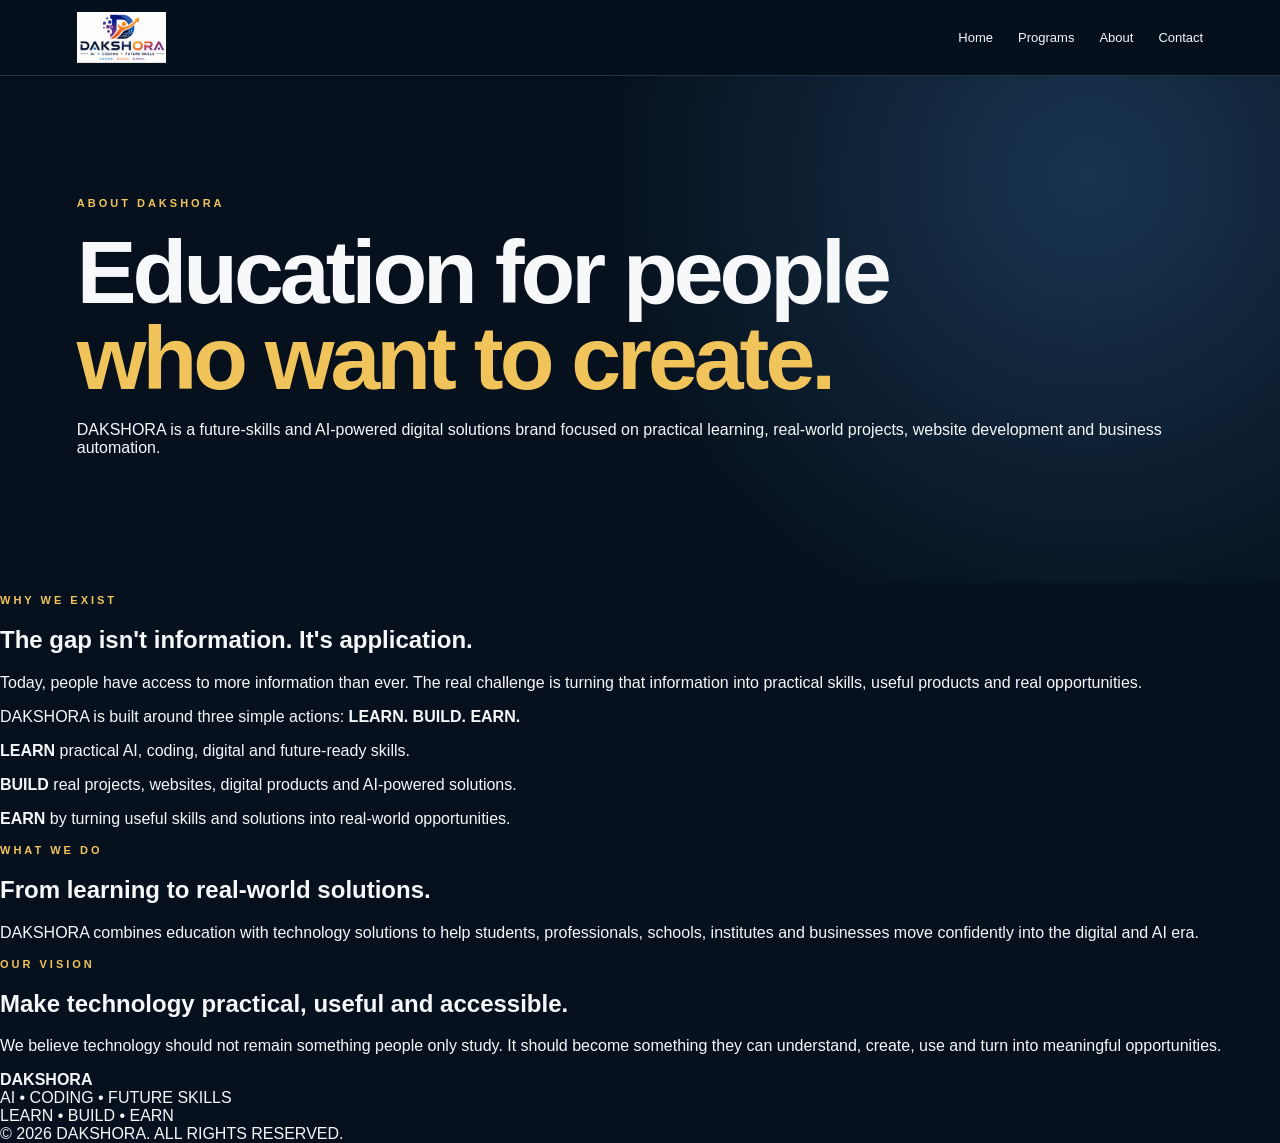
==== about.html @ 20b4c59f "Create About page for DAKSHORA This file contains the HTML structure for the About page of DAKSHORA," ====
<!doctype html>
<html lang="en">
<head>
<meta charset="utf-8">
<meta name="viewport" content="width=device-width,initial-scale=1">

<meta name="description" content="Learn about DAKSHORA, a future-skills and AI solutions brand focused on Learn, Build and Earn.">

<title>About | DAKSHORA</title>

<link rel="stylesheet" href="styles.css">
</head>

<body>

<header>

<a class="logo" href="index.html">
<img src="IMG-20260808-WA0001.jpg" alt="DAKSHORA">
</a>

<button class="menu">☰</button>

<nav>
<a href="index.html">Home</a>
<a href="courses.html">Programs</a>
<a href="about.html">About</a>
<a href="contact.html">Contact</a>
</nav>

</header>

<main>

<section class="pagehero">

<p class="tag">ABOUT DAKSHORA</p>

<h1>
Education for people<br>
<span>who want to create.</span>
</h1>

<p class="lead">
DAKSHORA is a future-skills and AI-powered digital solutions brand focused on practical learning, real-world projects, website development and business automation.
</p>

</section>


<section class="content split">

<div>

<p class="tag">WHY WE EXIST</p>

<h2>
The gap isn't information. It's application.
</h2>

</div>


<div>

<p>
Today, people have access to more information than ever. The real challenge is turning that information into practical skills, useful products and real opportunities.
</p>

<p>
DAKSHORA is built around three simple actions:
<b>LEARN. BUILD. EARN.</b>
</p>

<p>
<strong>LEARN</strong> practical AI, coding, digital and future-ready skills.
</p>

<p>
<strong>BUILD</strong> real projects, websites, digital products and AI-powered solutions.
</p>

<p>
<strong>EARN</strong> by turning useful skills and solutions into real-world opportunities.
</p>

</div>

</section>


<section class="content">

<p class="tag">WHAT WE DO</p>

<h2>
From learning to real-world solutions.
</h2>

<p>
DAKSHORA combines education with technology solutions to help students, professionals, schools, institutes and businesses move confidently into the digital and AI era.
</p>

</section>


<section class="content">

<p class="tag">OUR VISION</p>

<h2>
Make technology practical, useful and accessible.
</h2>

<p>
We believe technology should not remain something people only study. It should become something they can understand, create, use and turn into meaningful opportunities.
</p>

</section>

</main>


<footer>

<div>
<b>DAKSHORA</b><br>
AI • CODING • FUTURE SKILLS
</div>

<div>
LEARN • BUILD • EARN
</div>

<div>
© 2026 DAKSHORA. ALL RIGHTS RESERVED.
</div>

</footer>


<script src="script.js"></script>

</body>
</html>
---- styles.css ----
:root{
  --bg:#06111d;
  --panel:#0c1b2b;
  --gold:#f1c45b;
  --text:#f7f8fa;
  --muted:#98a8b8;
  --line:#203246
}

*{
  box-sizing:border-box
}

html{
  scroll-behavior:smooth
}

body{
  margin:0;
  background:var(--bg);
  color:var(--text);
  font-family:Arial,sans-serif
}

a{
  color:inherit;
  text-decoration:none
}

/* HEADER */
header{
  height:76px;
  padding:0 6vw;
  display:flex;
  align-items:center;
  justify-content:space-between;
  border-bottom:1px solid var(--line);
  position:sticky;
  top:0;
  background:#06111dee;
  backdrop-filter:blur(12px);
  z-index:10
}

/* DAKSHORA IMAGE LOGO */
.logo{
  display:flex;
  align-items:center;
  height:60px;
  flex-shrink:0
}

.logo img{
  height:52px;
  width:auto;
  max-width:190px;
  display:block;
  object-fit:contain
}

/* Navigation */
nav{
  display:flex;
  gap:25px;
  align-items:center;
  font-size:13px
}

.menu{
  display:none;
  background:none;
  border:0;
  color:white;
  font-size:24px
}

/* HERO */
.hero,
.pagehero{
  padding:110px 6vw;
  min-height:650px;
  display:grid;
  grid-template-columns:1.15fr .85fr;
  align-items:center;
  gap:60px;
  background:radial-gradient(circle at 85% 20%,#193450,#06111d 42%)
}

.pagehero{
  min-height:430px;
  display:block
}

.tag{
  color:var(--gold);
  font-size:11px;
  letter-spacing:3px;
  font-weight:bold
}

.hero h1,
.pagehero h1{
  font-size:clamp(54px,7vw,94px);
  line-height:.96;
  letter-spacing:-4px;
  margin:20px 0
}

.hero h1 span,
.pagehero h1 span{
  color:var(--gold)
}

/* MOBILE LOGO */
@media (max-width:700px){

  header{
    height:64px;
    padding:0 5vw
  }

  .logo{
    height:54px
  }

  .logo img{
    height:46px;
    max-width:160px
  }

  nav{
    gap:15px;
    font-size:12px
  }

  .menu{
    display:block
  }

}
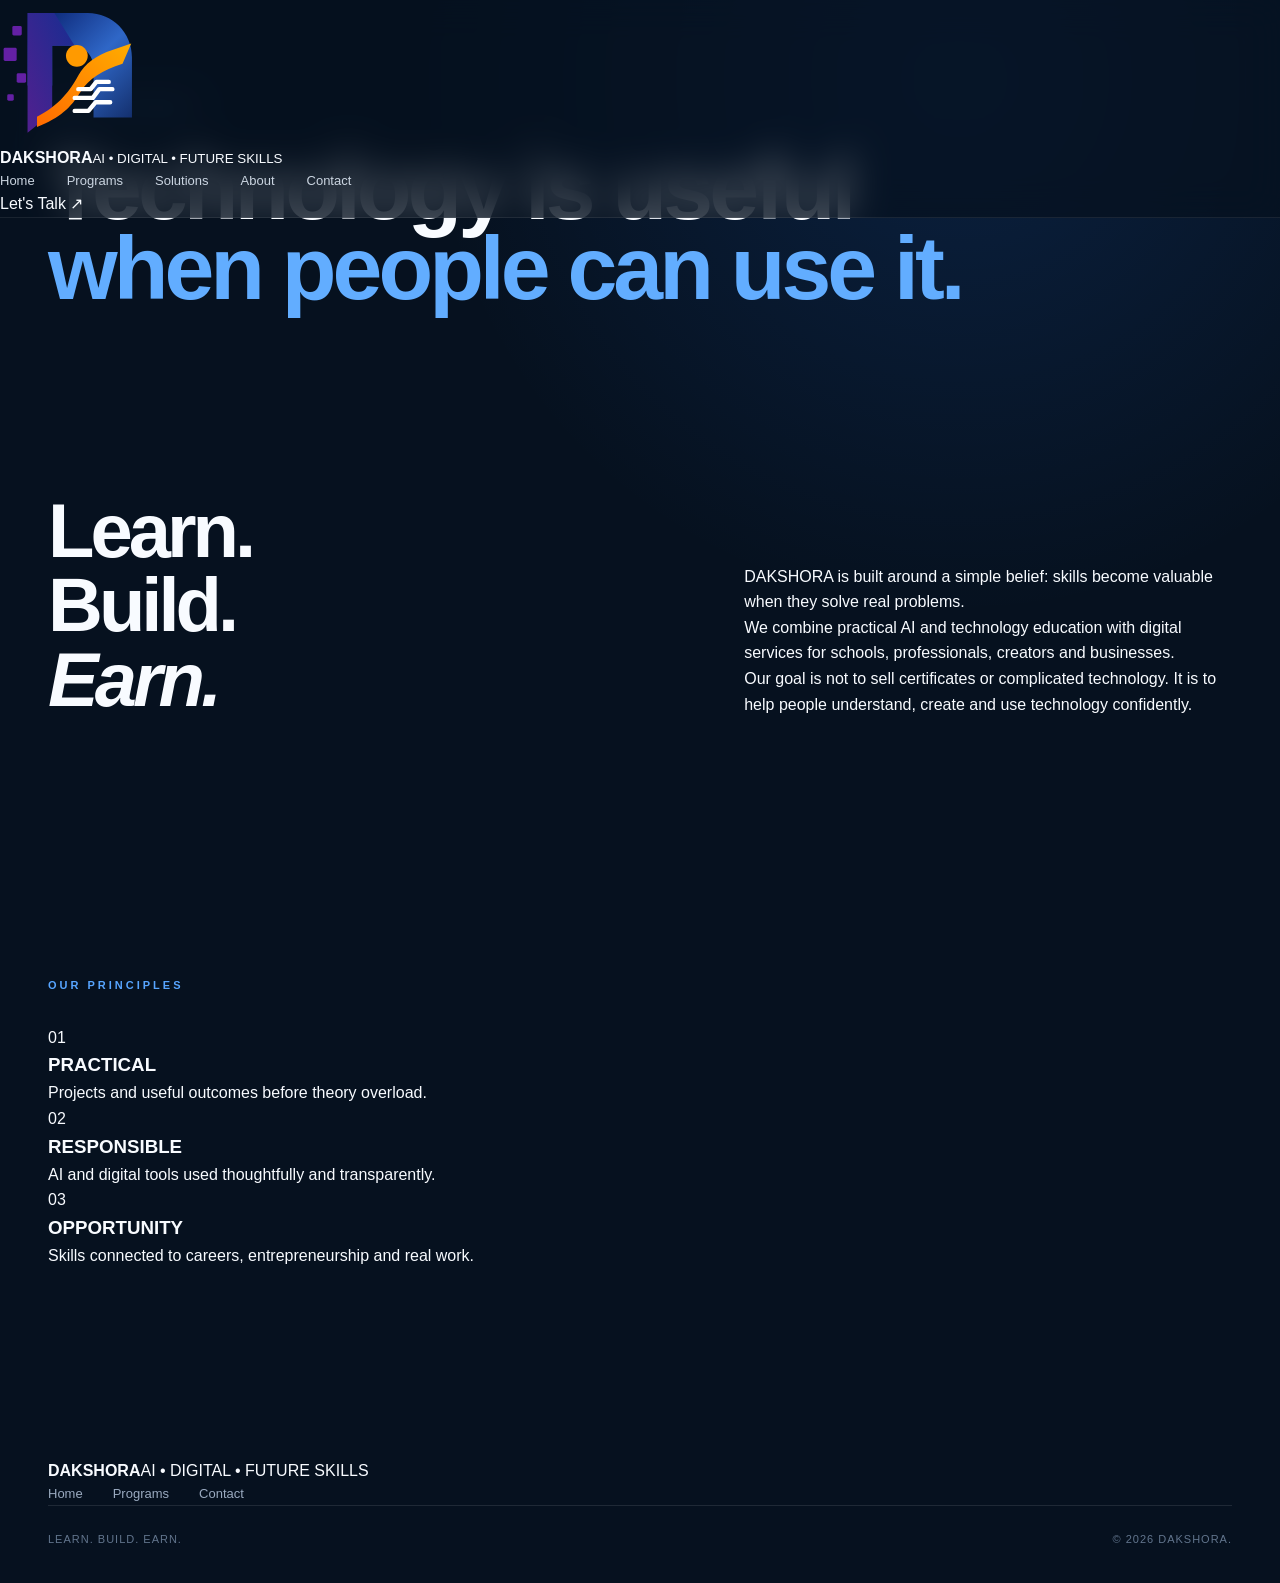
==== commit 6536710e: "Add files via upload" ====
--- a/about.html
+++ b/about.html
@@ -1,145 +1,6 @@
-<!doctype html>
-<html lang="en">
-<head>
-<meta charset="utf-8">
-<meta name="viewport" content="width=device-width,initial-scale=1">
-
-<meta name="description" content="Learn about DAKSHORA, a future-skills and AI solutions brand focused on Learn, Build and Earn.">
-
-<title>About | DAKSHORA</title>
-
-<link rel="stylesheet" href="styles.css">
-</head>
-
-<body>
-
-<header>
-
-<a class="logo" href="index.html">
-<img src="IMG-20260808-WA0001.jpg" alt="DAKSHORA">
-</a>
-
-<button class="menu">☰</button>
-
-<nav>
-<a href="index.html">Home</a>
-<a href="courses.html">Programs</a>
-<a href="about.html">About</a>
-<a href="contact.html">Contact</a>
-</nav>
-
-</header>
-
-<main>
-
-<section class="pagehero">
-
-<p class="tag">ABOUT DAKSHORA</p>
-
-<h1>
-Education for people<br>
-<span>who want to create.</span>
-</h1>
-
-<p class="lead">
-DAKSHORA is a future-skills and AI-powered digital solutions brand focused on practical learning, real-world projects, website development and business automation.
-</p>
-
-</section>
-
-
-<section class="content split">
-
-<div>
-
-<p class="tag">WHY WE EXIST</p>
-
-<h2>
-The gap isn't information. It's application.
-</h2>
-
-</div>
-
-
-<div>
-
-<p>
-Today, people have access to more information than ever. The real challenge is turning that information into practical skills, useful products and real opportunities.
-</p>
-
-<p>
-DAKSHORA is built around three simple actions:
-<b>LEARN. BUILD. EARN.</b>
-</p>
-
-<p>
-<strong>LEARN</strong> practical AI, coding, digital and future-ready skills.
-</p>
-
-<p>
-<strong>BUILD</strong> real projects, websites, digital products and AI-powered solutions.
-</p>
-
-<p>
-<strong>EARN</strong> by turning useful skills and solutions into real-world opportunities.
-</p>
-
-</div>
-
-</section>
-
-
-<section class="content">
-
-<p class="tag">WHAT WE DO</p>
-
-<h2>
-From learning to real-world solutions.
-</h2>
-
-<p>
-DAKSHORA combines education with technology solutions to help students, professionals, schools, institutes and businesses move confidently into the digital and AI era.
-</p>
-
-</section>
-
-
-<section class="content">
-
-<p class="tag">OUR VISION</p>
-
-<h2>
-Make technology practical, useful and accessible.
-</h2>
-
-<p>
-We believe technology should not remain something people only study. It should become something they can understand, create, use and turn into meaningful opportunities.
-</p>
-
-</section>
-
-</main>
-
-
-<footer>
-
-<div>
-<b>DAKSHORA</b><br>
-AI • CODING • FUTURE SKILLS
-</div>
-
-<div>
-LEARN • BUILD • EARN
-</div>
-
-<div>
-© 2026 DAKSHORA. ALL RIGHTS RESERVED.
-</div>
-
-</footer>
-
-
-<script src="script.js"></script>
-
-</body>
-</html>
+<!doctype html><html lang="en"><head><meta charset="utf-8"><meta name="viewport" content="width=device-width,initial-scale=1"><meta name="description" content="About DAKSHORA, a practical AI, digital solutions and future-skills brand."><title>About | DAKSHORA</title><link rel="stylesheet" href="styles.css"></head><body>
+<header class="site-header"><a class="brand" href="index.html"><img src="logo.svg" alt="DAKSHORA logo"><span><b>DAKSHORA</b><small>AI • DIGITAL • FUTURE SKILLS</small></span></a><nav class="desktop-nav"><a href="index.html">Home</a><a href="courses.html">Programs</a><a href="index.html#solutions">Solutions</a><a href="about.html" class="active">About</a><a href="contact.html">Contact</a></nav><a class="header-cta" href="contact.html">Let's Talk ↗</a><button class="menu-btn">☰</button></header>
+<main><section class="section" style="padding-top:100px"><div class="section-label">ABOUT DAKSHORA</div><h1 style="font-size:clamp(50px,7vw,92px);line-height:.9;letter-spacing:-4px;margin:25px 0">Technology is useful<br><em style="font-style:normal;color:#62adff">when people can use it.</em></h1></section>
+<section class="section intro" style="padding-top:30px"><div class="intro-grid"><div><h2>Learn.<br>Build.<br><em>Earn.</em></h2></div><div><p class="large">DAKSHORA is built around a simple belief: skills become valuable when they solve real problems.</p><p>We combine practical AI and technology education with digital services for schools, professionals, creators and businesses.</p><p>Our goal is not to sell certificates or complicated technology. It is to help people understand, create and use technology confidently.</p></div></div></section>
+<section class="section pathway"><div class="section-label">OUR PRINCIPLES</div><div class="steps"><article><span>01</span><h3>PRACTICAL</h3><p>Projects and useful outcomes before theory overload.</p></article><article><span>02</span><h3>RESPONSIBLE</h3><p>AI and digital tools used thoughtfully and transparently.</p></article><article><span>03</span><h3>OPPORTUNITY</h3><p>Skills connected to careers, entrepreneurship and real work.</p></article></div></section></main>
+<footer><div class="footer-brand"><b>DAKSHORA</b><span>AI • DIGITAL • FUTURE SKILLS</span></div><div class="footer-links"><a href="index.html">Home</a><a href="courses.html">Programs</a><a href="contact.html">Contact</a></div><div class="footer-bottom"><span>LEARN. BUILD. EARN.</span><span>© 2026 DAKSHORA.</span></div></footer><script src="script.js"></script></body></html>
--- a/styles.css
+++ b/styles.css
@@ -1,140 +1,888 @@
 :root{
-  --bg:#06111d;
-  --panel:#0c1b2b;
-  --gold:#f1c45b;
-  --text:#f7f8fa;
-  --muted:#98a8b8;
-  --line:#203246
+  --navy:#06111f;
+  --navy2:#081a31;
+  --blue:#247cff;
+  --blue2:#54a7ff;
+  --orange:#ff8a16;
+  --purple:#a855f7;
+  --white:#f8fbff;
+  --muted:#9aaac0;
+  --line:rgba(255,255,255,.10);
+  --glass:rgba(255,255,255,.055);
+  --max:1240px;
 }
 
 *{
-  box-sizing:border-box
+  box-sizing:border-box;
+  margin:0;
+  padding:0;
 }
 
 html{
-  scroll-behavior:smooth
+  scroll-behavior:smooth;
 }
 
 body{
-  margin:0;
-  background:var(--bg);
-  color:var(--text);
-  font-family:Arial,sans-serif
+  background:
+    radial-gradient(circle at 75% 5%,rgba(36,124,255,.15),transparent 30%),
+    var(--navy);
+  color:var(--white);
+  font-family:Inter,Arial,Helvetica,sans-serif;
+  line-height:1.6;
+  overflow-x:hidden;
 }
 
 a{
   color:inherit;
-  text-decoration:none
-}
-
-/* HEADER */
-header{
-  height:76px;
-  padding:0 6vw;
+  text-decoration:none;
+}
+
+button{
+  font:inherit;
+}
+
+.site-header{
+  position:fixed;
+  top:0;
+  left:0;
+  width:100%;
+  z-index:100;
+  border-bottom:1px solid rgba(255,255,255,.08);
+  background:rgba(6,17,31,.72);
+  backdrop-filter:blur(18px);
+}
+
+.nav-wrap{
+  max-width:var(--max);
+  height:78px;
+  margin:auto;
+  padding:0 28px;
   display:flex;
   align-items:center;
   justify-content:space-between;
-  border-bottom:1px solid var(--line);
-  position:sticky;
-  top:0;
-  background:#06111dee;
-  backdrop-filter:blur(12px);
-  z-index:10
-}
-
-/* DAKSHORA IMAGE LOGO */
-.logo{
+}
+
+.brand img{
+  width:145px;
+  height:auto;
+  display:block;
+  border-radius:4px;
+}
+
+nav{
   display:flex;
   align-items:center;
-  height:60px;
-  flex-shrink:0
-}
-
-.logo img{
-  height:52px;
-  width:auto;
-  max-width:190px;
+  gap:32px;
+}
+
+nav a{
+  font-size:13px;
+  color:#cbd5e1;
+  transition:.25s;
+}
+
+nav a:hover{
+  color:white;
+}
+
+.nav-cta{
+  border:1px solid rgba(255,255,255,.18);
+  padding:11px 18px;
+  border-radius:30px;
+  font-size:13px;
+  background:rgba(255,255,255,.04);
+  transition:.3s;
+}
+
+.nav-cta:hover{
+  background:white;
+  color:#071321;
+  transform:translateY(-2px);
+}
+
+.menu-btn{
+  display:none;
+  width:46px;
+  height:46px;
+  border-radius:14px;
+  border:1px solid var(--line);
+  background:rgba(255,255,255,.06);
+  cursor:pointer;
+}
+
+.menu-btn span{
   display:block;
-  object-fit:contain
-}
-
-/* Navigation */
-nav{
+  width:21px;
+  height:2px;
+  background:white;
+  margin:5px auto;
+}
+
+.hero{
+  position:relative;
+  min-height:100vh;
+  max-width:var(--max);
+  margin:auto;
+  padding:170px 28px 100px;
+  display:grid;
+  grid-template-columns:1.05fr .95fr;
+  align-items:center;
+  gap:80px;
+}
+
+.hero:before{
+  content:"";
+  position:absolute;
+  inset:0;
+  background-image:
+    linear-gradient(rgba(255,255,255,.025) 1px,transparent 1px),
+    linear-gradient(90deg,rgba(255,255,255,.025) 1px,transparent 1px);
+  background-size:70px 70px;
+  mask-image:linear-gradient(to bottom,black,transparent 90%);
+  pointer-events:none;
+}
+
+.hero-content{
+  position:relative;
+  z-index:2;
+}
+
+.eyebrow{
+  display:inline-flex;
+  align-items:center;
+  gap:10px;
+  border:1px solid rgba(84,167,255,.25);
+  background:rgba(36,124,255,.08);
+  color:#72b6ff;
+  padding:9px 15px;
+  border-radius:30px;
+  font-size:11px;
+  letter-spacing:2px;
+  font-weight:700;
+}
+
+.eyebrow span{
+  width:7px;
+  height:7px;
+  border-radius:50%;
+  background:#55a7ff;
+  box-shadow:0 0 15px #55a7ff;
+}
+
+.hero h1{
+  font-size:clamp(58px,8vw,108px);
+  line-height:.88;
+  letter-spacing:-6px;
+  margin:30px 0;
+  font-weight:800;
+}
+
+.hero h1 span{
+  display:block;
+  background:linear-gradient(90deg,#3e9aff,#7cbcff);
+  -webkit-background-clip:text;
+  color:transparent;
+}
+
+.hero h1 strong{
+  font-weight:800;
+}
+
+.hero-text{
+  max-width:620px;
+  color:var(--muted);
+  font-size:18px;
+  line-height:1.8;
+}
+
+.hero-buttons{
   display:flex;
-  gap:25px;
+  gap:14px;
+  margin-top:34px;
+  flex-wrap:wrap;
+}
+
+.btn{
+  display:inline-flex;
   align-items:center;
-  font-size:13px
-}
-
-.menu{
-  display:none;
-  background:none;
-  border:0;
+  justify-content:center;
+  gap:12px;
+  min-height:50px;
+  padding:0 22px;
+  border-radius:12px;
+  font-size:14px;
+  font-weight:700;
+  transition:.3s;
+}
+
+.btn-primary{
+  background:linear-gradient(135deg,#277dff,#1261dc);
+  box-shadow:0 15px 40px rgba(36,124,255,.25);
+}
+
+.btn-primary:hover{
+  transform:translateY(-3px);
+  box-shadow:0 20px 50px rgba(36,124,255,.4);
+}
+
+.btn-secondary{
+  border:1px solid var(--line);
+  background:rgba(255,255,255,.04);
+}
+
+.btn-secondary:hover{
+  background:white;
+  color:#071321;
+}
+
+.trust-line{
+  margin-top:28px;
+  color:#71839b;
+  font-size:11px;
+  letter-spacing:.7px;
+}
+
+.trust-line span{
+  color:#4c9cff;
+  margin:0 7px;
+}
+
+.hero-card{
+  position:relative;
+  min-height:480px;
+  padding:38px;
+  border:1px solid rgba(255,255,255,.12);
+  border-radius:28px;
+  background:
+    linear-gradient(145deg,rgba(255,255,255,.09),rgba(255,255,255,.025)),
+    rgba(4,15,29,.7);
+  box-shadow:
+    0 40px 100px rgba(0,0,0,.35),
+    inset 0 1px rgba(255,255,255,.08);
+  overflow:hidden;
+}
+
+.card-top{
+  display:flex;
+  justify-content:space-between;
+  color:#7187a2;
+  font-size:10px;
+  letter-spacing:2px;
+}
+
+.live-dot{
+  color:#66b4ff;
+}
+
+.model-title{
+  font-size:62px;
+  line-height:.9;
+  font-weight:800;
+  letter-spacing:-4px;
+  margin:65px 0 35px;
+}
+
+.model-title span{
+  color:#4a9dff;
+}
+
+.model-line{
+  height:1px;
+  background:var(--line);
+  margin-bottom:28px;
+}
+
+.model-step{
+  display:flex;
+  gap:20px;
+  align-items:center;
+  padding:12px 0;
+  color:#b9c6d7;
+}
+
+.model-step b{
+  font-size:11px;
+  color:#559fff;
+}
+
+.card-orbit{
+  position:absolute;
+  width:280px;
+  height:280px;
+  right:-130px;
+  bottom:-140px;
+  border-radius:50%;
+  border:1px solid rgba(65,151,255,.3);
+  box-shadow:
+    0 0 0 35px rgba(65,151,255,.025),
+    0 0 0 70px rgba(65,151,255,.015);
+}
+
+.hero-glow{
+  position:absolute;
+  width:400px;
+  height:400px;
+  border-radius:50%;
+  filter:blur(100px);
+  pointer-events:none;
+}
+
+.glow-one{
+  background:rgba(25,104,255,.13);
+  top:5%;
+  right:20%;
+}
+
+.glow-two{
+  background:rgba(168,85,247,.08);
+  bottom:10%;
+  left:5%;
+}
+
+.section{
+  max-width:var(--max);
+  margin:auto;
+  padding:130px 28px;
+}
+
+.section-label{
+  color:#57a5ff;
+  font-size:11px;
+  font-weight:800;
+  letter-spacing:3px;
+  margin-bottom:30px;
+}
+
+.intro-grid{
+  display:grid;
+  grid-template-columns:1.1fr .9fr;
+  gap:100px;
+  align-items:end;
+}
+
+.intro h2,
+.section-head h2,
+.audience h2{
+  font-size:clamp(44px,6vw,76px);
+  line-height:.98;
+  letter-spacing:-4px;
+}
+
+.intro h2 span,
+.section-head h2 span,
+.audience h2 span{
+  display:block;
+  color:#438fff;
+}
+
+.intro-copy{
+  color:var(--muted);
+  font-size:17px;
+}
+
+.intro-copy p{
+  margin-bottom:22px;
+}
+
+.text-link{
+  display:inline-flex;
+  gap:12px;
   color:white;
-  font-size:24px
-}
-
-/* HERO */
-.hero,
-.pagehero{
-  padding:110px 6vw;
-  min-height:650px;
+  font-weight:700;
+  margin-top:10px;
+}
+
+.text-link span{
+  color:#55a5ff;
+}
+
+.section-head{
   display:grid;
-  grid-template-columns:1.15fr .85fr;
+  grid-template-columns:1fr .55fr;
+  gap:80px;
+  align-items:end;
+  margin-bottom:60px;
+}
+
+.section-head>p{
+  color:var(--muted);
+  font-size:16px;
+}
+
+.solution-grid{
+  display:grid;
+  grid-template-columns:repeat(2,1fr);
+  gap:18px;
+}
+
+.solution-card{
+  min-height:370px;
+  padding:35px;
+  position:relative;
+  border:1px solid var(--line);
+  border-radius:24px;
+  background:linear-gradient(145deg,rgba(255,255,255,.065),rgba(255,255,255,.025));
+  overflow:hidden;
+  transition:.4s;
+}
+
+.solution-card:before{
+  content:"";
+  position:absolute;
+  width:220px;
+  height:220px;
+  border-radius:50%;
+  right:-100px;
+  top:-100px;
+  background:rgba(37,126,255,.08);
+  filter:blur(10px);
+}
+
+.solution-card:hover{
+  transform:translateY(-8px);
+  border-color:rgba(70,151,255,.35);
+  box-shadow:0 30px 80px rgba(0,0,0,.25);
+}
+
+.solution-card.featured{
+  background:
+    radial-gradient(circle at 80% 10%,rgba(44,139,255,.16),transparent 35%),
+    linear-gradient(145deg,#0d2847,#081a30);
+}
+
+.card-number{
+  color:#55718e;
+  font-size:11px;
+  letter-spacing:2px;
+}
+
+.icon{
+  font-size:30px;
+  margin:55px 0 25px;
+  color:#55a6ff;
+}
+
+.solution-card h3{
+  font-size:28px;
+  letter-spacing:-1px;
+  margin-bottom:14px;
+}
+
+.solution-card p{
+  color:var(--muted);
+  max-width:470px;
+}
+
+.solution-card a{
+  position:absolute;
+  bottom:35px;
+  color:white;
+  font-size:13px;
+  font-weight:700;
+}
+
+.solution-card a span{
+  color:#56a8ff;
+  margin-left:8px;
+}
+
+.method{
+  border-top:1px solid var(--line);
+}
+
+.method-title{
+  display:flex;
+  justify-content:space-between;
+  align-items:end;
+  gap:40px;
+  margin-bottom:65px;
+}
+
+.method-title h2{
+  font-size:clamp(50px,7vw,90px);
+  line-height:.9;
+  letter-spacing:-5px;
+}
+
+.method-title h2 span{
+  color:#479aff;
+}
+
+.method-title h2 strong{
+  color:#ff8a16;
+}
+
+.method-title p{
+  max-width:280px;
+  color:var(--muted);
+}
+
+.method-grid{
+  display:grid;
+  grid-template-columns:repeat(3,1fr);
+  gap:18px;
+}
+
+.method-grid article{
+  padding:35px 0;
+  border-top:1px solid var(--line);
+}
+
+.method-no{
+  color:#4c9cff;
+  font-size:12px;
+  margin-bottom:55px;
+}
+
+.method-grid h3{
+  font-size:30px;
+  margin-bottom:14px;
+}
+
+.method-grid p{
+  color:var(--muted);
+  max-width:320px;
+}
+
+.audience{
+  border-top:1px solid var(--line);
+}
+
+.audience h2{
+  max-width:900px;
+  margin-bottom:65px;
+}
+
+.audience-grid{
+  display:grid;
+  grid-template-columns:repeat(4,1fr);
+  gap:14px;
+}
+
+.audience-card{
+  min-height:270px;
+  padding:28px;
+  border:1px solid var(--line);
+  border-radius:20px;
+  background:rgba(255,255,255,.035);
+  transition:.3s;
+}
+
+.audience-card:hover{
+  background:rgba(255,255,255,.07);
+  transform:translateY(-5px);
+}
+
+.audience-card small{
+  color:#4c9cff;
+  letter-spacing:2px;
+}
+
+.audience-card h3{
+  margin:70px 0 12px;
+  font-size:24px;
+}
+
+.audience-card p{
+  color:var(--muted);
+  font-size:14px;
+}
+
+.final-cta{
+  position:relative;
+  overflow:hidden;
+  padding:150px 28px;
+  text-align:center;
+  border-top:1px solid var(--line);
+  border-bottom:1px solid var(--line);
+  background:
+    radial-gradient(circle at 50% 40%,rgba(41,127,255,.18),transparent 35%),
+    #071629;
+}
+
+.cta-content{
+  position:relative;
+  z-index:2;
+  max-width:850px;
+  margin:auto;
+}
+
+.final-cta .section-label{
+  margin-bottom:20px;
+}
+
+.final-cta h2{
+  font-size:clamp(55px,8vw,100px);
+  line-height:.9;
+  letter-spacing:-5px;
+  margin-bottom:30px;
+}
+
+.final-cta h2 span{
+  color:#4b9cff;
+  display:block;
+}
+
+.final-cta p{
+  max-width:600px;
+  margin:0 auto 35px;
+  color:var(--muted);
+  font-size:17px;
+}
+
+.cta-glow{
+  position:absolute;
+  width:500px;
+  height:500px;
+  border-radius:50%;
+  left:50%;
+  top:50%;
+  transform:translate(-50%,-50%);
+  background:rgba(42,127,255,.08);
+  filter:blur(80px);
+}
+
+footer{
+  max-width:var(--max);
+  margin:auto;
+  padding:60px 28px 35px;
+}
+
+.footer-main{
+  display:flex;
+  justify-content:space-between;
+  gap:50px;
+  padding-bottom:50px;
+}
+
+.footer-brand img{
+  width:150px;
+  border-radius:4px;
+}
+
+.footer-brand p{
+  margin-top:15px;
+  color:#71849d;
+  font-size:12px;
+}
+
+.footer-links{
+  display:flex;
+  gap:30px;
   align-items:center;
-  gap:60px;
-  background:radial-gradient(circle at 85% 20%,#193450,#06111d 42%)
-}
-
-.pagehero{
-  min-height:430px;
-  display:block
-}
-
-.tag{
-  color:var(--gold);
+}
+
+.footer-links a{
+  color:#9aaac0;
+  font-size:13px;
+}
+
+.footer-bottom{
+  padding-top:25px;
+  border-top:1px solid var(--line);
+  display:flex;
+  justify-content:space-between;
+  color:#62758d;
   font-size:11px;
-  letter-spacing:3px;
-  font-weight:bold
-}
-
-.hero h1,
-.pagehero h1{
-  font-size:clamp(54px,7vw,94px);
-  line-height:.96;
-  letter-spacing:-4px;
-  margin:20px 0
-}
-
-.hero h1 span,
-.pagehero h1 span{
-  color:var(--gold)
-}
-
-/* MOBILE LOGO */
-@media (max-width:700px){
-
-  header{
-    height:64px;
-    padding:0 5vw
-  }
-
-  .logo{
-    height:54px
-  }
-
-  .logo img{
-    height:46px;
-    max-width:160px
-  }
-
-  nav{
-    gap:15px;
-    font-size:12px
-  }
-
-  .menu{
-    display:block
-  }
-
-}
+  letter-spacing:1px;
+}
+
+.reveal{
+  opacity:0;
+  transform:translateY(25px);
+  transition:opacity .8s ease,transform .8s ease;
+}
+
+.reveal.show{
+  opacity:1;
+  transform:none;
+}
+
+
+/* MOBILE */
+
+@media(max-width:900px){
+
+  .nav-wrap{
+    height:70px;
+    padding:0 18px;
+  }
+
+  .brand img{
+    width:125px;
+  }
+
+  nav,
+  .nav-cta{
+    display:none;
+  }
+
+  .menu-btn{
+    display:block;
+  }
+
+  nav.mobile-open{
+    position:absolute;
+    display:flex;
+    flex-direction:column;
+    align-items:stretch;
+    gap:0;
+    top:70px;
+    left:12px;
+    right:12px;
+    padding:10px;
+    border:1px solid var(--line);
+    border-radius:18px;
+    background:rgba(6,17,31,.97);
+    backdrop-filter:blur(20px);
+  }
+
+  nav.mobile-open a{
+    padding:15px;
+    border-bottom:1px solid rgba(255,255,255,.06);
+  }
+
+  .hero{
+    min-height:auto;
+    padding:140px 20px 80px;
+    grid-template-columns:1fr;
+    gap:55px;
+  }
+
+  .hero h1{
+    font-size:clamp(55px,15vw,82px);
+    letter-spacing:-4px;
+  }
+
+  .hero-text{
+    font-size:16px;
+  }
+
+  .hero-card{
+    min-height:420px;
+    padding:28px;
+  }
+
+  .model-title{
+    font-size:50px;
+    margin-top:55px;
+  }
+
+  .section{
+    padding:90px 20px;
+  }
+
+  .intro-grid,
+  .section-head{
+    grid-template-columns:1fr;
+    gap:35px;
+  }
+
+  .intro h2,
+  .section-head h2,
+  .audience h2{
+    font-size:48px;
+    letter-spacing:-3px;
+  }
+
+  .solution-grid{
+    grid-template-columns:1fr;
+  }
+
+  .solution-card{
+    min-height:340px;
+  }
+
+  .method-title{
+    display:block;
+  }
+
+  .method-title p{
+    margin-top:25px;
+  }
+
+  .method-grid{
+    grid-template-columns:1fr;
+  }
+
+  .method-grid article{
+    padding:30px 0;
+  }
+
+  .method-no{
+    margin-bottom:30px;
+  }
+
+  .audience-grid{
+    grid-template-columns:1fr 1fr;
+  }
+
+  .audience-card{
+    min-height:240px;
+  }
+
+  .audience-card h3{
+    margin-top:45px;
+  }
+
+  .final-cta{
+    padding:100px 20px;
+  }
+
+  .final-cta h2{
+    font-size:55px;
+  }
+
+  .footer-main{
+    flex-direction:column;
+  }
+
+  .footer-links{
+    flex-wrap:wrap;
+  }
+
+  .footer-bottom{
+    flex-direction:column;
+    gap:12px;
+  }
+}
+
+
+@media(max-width:520px){
+
+  .hero{
+    padding-top:125px;
+  }
+
+  .hero h1{
+    font-size:56px;
+  }
+
+  .hero-buttons{
+    flex-direction:column;
+  }
+
+  .btn{
+    width:100%;
+  }
+
+  .hero-card{
+    min-height:390px;
+  }
+
+  .model-title{
+    font-size:46px;
+  }
+
+  .audience-grid{
+    grid-template-columns:1fr;
+  }
+
+  .audience-card{
+    min-height:220px;
+  }
+
+  .final-cta h2{
+    font-size:48px;
+  }
+}
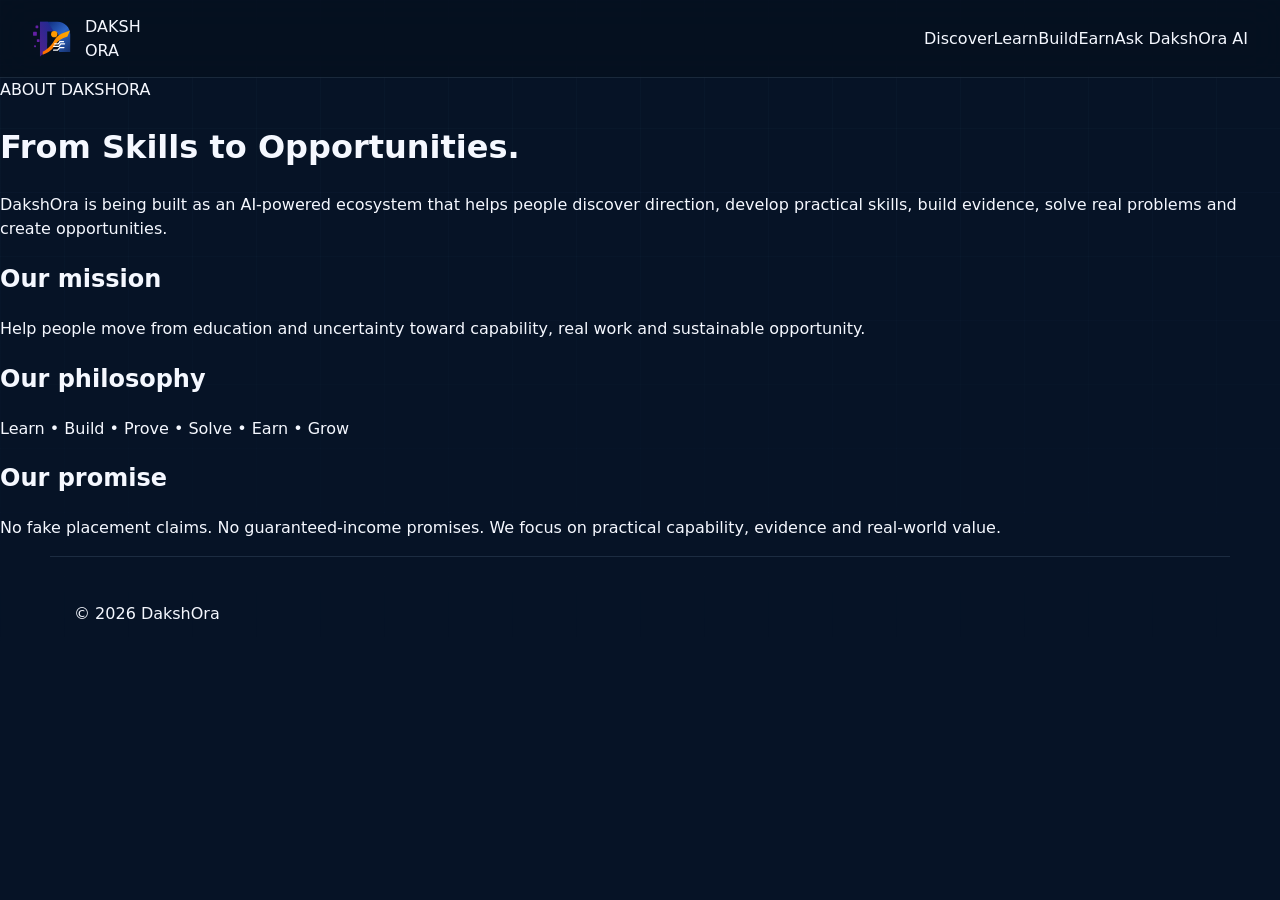
==== commit 634085f7: "Add files via upload" ====
--- a/about.html
+++ b/about.html
@@ -1,6 +1,4 @@
-<!doctype html><html lang="en"><head><meta charset="utf-8"><meta name="viewport" content="width=device-width,initial-scale=1"><meta name="description" content="About DAKSHORA, a practical AI, digital solutions and future-skills brand."><title>About | DAKSHORA</title><link rel="stylesheet" href="styles.css"></head><body>
-<header class="site-header"><a class="brand" href="index.html"><img src="logo.svg" alt="DAKSHORA logo"><span><b>DAKSHORA</b><small>AI • DIGITAL • FUTURE SKILLS</small></span></a><nav class="desktop-nav"><a href="index.html">Home</a><a href="courses.html">Programs</a><a href="index.html#solutions">Solutions</a><a href="about.html" class="active">About</a><a href="contact.html">Contact</a></nav><a class="header-cta" href="contact.html">Let's Talk ↗</a><button class="menu-btn">☰</button></header>
-<main><section class="section" style="padding-top:100px"><div class="section-label">ABOUT DAKSHORA</div><h1 style="font-size:clamp(50px,7vw,92px);line-height:.9;letter-spacing:-4px;margin:25px 0">Technology is useful<br><em style="font-style:normal;color:#62adff">when people can use it.</em></h1></section>
-<section class="section intro" style="padding-top:30px"><div class="intro-grid"><div><h2>Learn.<br>Build.<br><em>Earn.</em></h2></div><div><p class="large">DAKSHORA is built around a simple belief: skills become valuable when they solve real problems.</p><p>We combine practical AI and technology education with digital services for schools, professionals, creators and businesses.</p><p>Our goal is not to sell certificates or complicated technology. It is to help people understand, create and use technology confidently.</p></div></div></section>
-<section class="section pathway"><div class="section-label">OUR PRINCIPLES</div><div class="steps"><article><span>01</span><h3>PRACTICAL</h3><p>Projects and useful outcomes before theory overload.</p></article><article><span>02</span><h3>RESPONSIBLE</h3><p>AI and digital tools used thoughtfully and transparently.</p></article><article><span>03</span><h3>OPPORTUNITY</h3><p>Skills connected to careers, entrepreneurship and real work.</p></article></div></section></main>
-<footer><div class="footer-brand"><b>DAKSHORA</b><span>AI • DIGITAL • FUTURE SKILLS</span></div><div class="footer-links"><a href="index.html">Home</a><a href="courses.html">Programs</a><a href="contact.html">Contact</a></div><div class="footer-bottom"><span>LEARN. BUILD. EARN.</span><span>© 2026 DAKSHORA.</span></div></footer><script src="script.js"></script></body></html>+<!DOCTYPE html>
+<html lang="en"><head><meta charset="UTF-8"><meta name="viewport" content="width=device-width,initial-scale=1"><title>About DAKSHORA</title><link rel="icon" href="logo.svg"><link rel="stylesheet" href="styles.css"></head>
+<body><header class="site-header"><a class="brand" href="index.html"><img src="logo.svg"><span>DAKSH<span>ORA</span></span></a><nav class="nav"><a href="index.html#discover">Discover</a><a href="index.html#learn">Learn</a><a href="index.html#build">Build</a><a href="index.html#earn">Earn</a><a class="nav-cta" href="index.html#ai">Ask DakshOra AI</a></nav></header>
+<main class="inner-page"><span class="kicker">ABOUT DAKSHORA</span><h1>From <span class="gradient-text">Skills</span> to Opportunities.</h1><p class="lead">DakshOra is being built as an AI-powered ecosystem that helps people discover direction, develop practical skills, build evidence, solve real problems and create opportunities.</p><div class="about-grid"><div><h2>Our mission</h2><p>Help people move from education and uncertainty toward capability, real work and sustainable opportunity.</p></div><div><h2>Our philosophy</h2><p>Learn • Build • Prove • Solve • Earn • Grow</p></div><div><h2>Our promise</h2><p>No fake placement claims. No guaranteed-income promises. We focus on practical capability, evidence and real-world value.</p></div></div></main><footer class="footer"><span>© 2026 DakshOra</span></footer><script src="script.js"></script></body></html>
--- a/styles.css
+++ b/styles.css
@@ -1,888 +1,817 @@
 :root{
-  --navy:#06111f;
-  --navy2:#081a31;
-  --blue:#247cff;
-  --blue2:#54a7ff;
-  --orange:#ff8a16;
-  --purple:#a855f7;
-  --white:#f8fbff;
-  --muted:#9aaac0;
-  --line:rgba(255,255,255,.10);
-  --glass:rgba(255,255,255,.055);
-  --max:1240px;
+--bg:#061326;--bg2:#091a31;--panel:#0d2038;--panel2:#102842;
+--blue:#3d93ff;--blue2:#72b8ff;--orange:#ff8a00;--purple:#9d3fc5;
+--white:#f5f8ff;--muted:#8fa5bd;--line:rgba(160,195,230,.14);
+--radius:26px;--max:1180px;
 }
 
 *{
-  box-sizing:border-box;
-  margin:0;
-  padding:0;
+box-sizing:border-box
 }
 
 html{
-  scroll-behavior:smooth;
+scroll-behavior:smooth
 }
 
 body{
-  background:
-    radial-gradient(circle at 75% 5%,rgba(36,124,255,.15),transparent 30%),
-    var(--navy);
-  color:var(--white);
-  font-family:Inter,Arial,Helvetica,sans-serif;
-  line-height:1.6;
-  overflow-x:hidden;
+margin:0;
+background:var(--bg);
+color:var(--white);
+font-family:Inter,ui-sans-serif,system-ui,-apple-system,BlinkMacSystemFont,"Segoe UI",Arial,sans-serif;
+line-height:1.5
 }
 
 a{
-  color:inherit;
-  text-decoration:none;
+color:inherit;
+text-decoration:none
 }
 
 button{
-  font:inherit;
+font:inherit
+}
+
+body:before{
+content:"";
+position:fixed;
+inset:0;
+pointer-events:none;
+background-image:
+linear-gradient(rgba(120,170,220,.035) 1px,transparent 1px),
+linear-gradient(90deg,rgba(120,170,220,.035) 1px,transparent 1px);
+background-size:64px 64px;
+mask-image:linear-gradient(to bottom,black,transparent 75%);
+z-index:-1
 }
 
 .site-header{
-  position:fixed;
-  top:0;
-  left:0;
-  width:100%;
-  z-index:100;
-  border-bottom:1px solid rgba(255,255,255,.08);
-  background:rgba(6,17,31,.72);
-  backdrop-filter:blur(18px);
-}
-
-.nav-wrap{
-  max-width:var(--max);
-  height:78px;
-  margin:auto;
-  padding:0 28px;
-  display:flex;
-  align-items:center;
-  justify-content:space-between;
+height:78px;
+position:sticky;
+top:0;
+z-index:50;
+display:flex;
+align-items:center;
+justify-content:space-between;
+padding:0 32px;
+border-bottom:1px solid var(--line);
+background:rgba(5,16,31,.82);
+backdrop-filter:blur(18px)
+}
+
+.brand{
+display:flex;
+align-items:center;
+gap:11px;
+min-width:235px
 }
 
 .brand img{
-  width:145px;
-  height:auto;
-  display:block;
-  border-radius:4px;
-}
-
-nav{
-  display:flex;
-  align-items:center;
-  gap:32px;
-}
-
-nav a{
-  font-size:13px;
-  color:#cbd5e1;
-  transition:.25s;
-}
-
-nav a:hover{
-  color:white;
-}
-
-.nav-cta{
-  border:1px solid rgba(255,255,255,.18);
-  padding:11px 18px;
-  border-radius:30px;
-  font-size:13px;
-  background:rgba(255,255,255,.04);
-  transition:.3s;
-}
-
-.nav-cta:hover{
-  background:white;
-  color:#071321;
-  transform:translateY(-2px);
+width:42px;
+height:42px;
+object-fit:contain
+}
+
+.brand span{
+display:flex;
+flex-direction:column
+}
+
+.brand b{
+font-size:17px;
+letter-spacing:2.5px
+}
+
+.brand small{
+font-size:7px;
+letter-spacing:1.6px;
+color:#8da6c0;
+margin-top:1px
+}
+
+.desktop-nav{
+display:flex;
+gap:30px;
+font-size:12px;
+color:#a9b9ca
+}
+
+.desktop-nav a{
+transition:.2s
+}
+
+.desktop-nav a:hover,
+.desktop-nav .active{
+color:white
+}
+
+.header-cta{
+border:1px solid var(--line);
+background:rgba(255,255,255,.035);
+padding:10px 17px;
+border-radius:999px;
+font-size:11px
+}
+
+.header-cta span{
+color:var(--blue2)
 }
 
 .menu-btn{
-  display:none;
-  width:46px;
-  height:46px;
-  border-radius:14px;
-  border:1px solid var(--line);
-  background:rgba(255,255,255,.06);
-  cursor:pointer;
-}
-
-.menu-btn span{
-  display:block;
-  width:21px;
-  height:2px;
-  background:white;
-  margin:5px auto;
+display:none;
+background:rgba(255,255,255,.06);
+border:1px solid var(--line);
+color:white;
+border-radius:14px;
+width:48px;
+height:44px;
+font-size:22px;
+cursor:pointer;
+transition:.25s;
+position:relative;
+z-index:101
+}
+
+.menu-btn:hover{
+background:rgba(61,147,255,.15);
+border-color:rgba(61,147,255,.35)
 }
 
 .hero{
-  position:relative;
-  min-height:100vh;
-  max-width:var(--max);
-  margin:auto;
-  padding:170px 28px 100px;
-  display:grid;
-  grid-template-columns:1.05fr .95fr;
-  align-items:center;
-  gap:80px;
-}
-
-.hero:before{
-  content:"";
-  position:absolute;
-  inset:0;
-  background-image:
-    linear-gradient(rgba(255,255,255,.025) 1px,transparent 1px),
-    linear-gradient(90deg,rgba(255,255,255,.025) 1px,transparent 1px);
-  background-size:70px 70px;
-  mask-image:linear-gradient(to bottom,black,transparent 90%);
-  pointer-events:none;
-}
-
-.hero-content{
-  position:relative;
-  z-index:2;
+max-width:var(--max);
+margin:auto;
+min-height:calc(100vh - 78px);
+padding:72px 24px 80px;
+display:grid;
+grid-template-columns:1.05fr .95fr;
+gap:70px;
+align-items:center;
+position:relative
+}
+
+.hero:after{
+content:"";
+position:absolute;
+width:520px;
+height:520px;
+right:-160px;
+top:80px;
+background:radial-gradient(circle,rgba(39,116,255,.20),transparent 68%);
+filter:blur(12px);
+z-index:-1
+}
+
+.eyebrow,
+.section-label{
+font-size:10px;
+letter-spacing:3px;
+color:var(--blue2);
+font-weight:700
 }
 
 .eyebrow{
-  display:inline-flex;
-  align-items:center;
-  gap:10px;
-  border:1px solid rgba(84,167,255,.25);
-  background:rgba(36,124,255,.08);
-  color:#72b6ff;
-  padding:9px 15px;
-  border-radius:30px;
-  font-size:11px;
-  letter-spacing:2px;
-  font-weight:700;
+display:inline-flex;
+align-items:center;
+gap:9px;
+padding:10px 15px;
+border:1px solid rgba(70,150,255,.25);
+background:rgba(45,130,255,.06);
+border-radius:999px
 }
 
 .eyebrow span{
-  width:7px;
-  height:7px;
-  border-radius:50%;
-  background:#55a7ff;
-  box-shadow:0 0 15px #55a7ff;
+width:6px;
+height:6px;
+background:var(--blue);
+border-radius:50%;
+box-shadow:0 0 15px var(--blue)
 }
 
 .hero h1{
-  font-size:clamp(58px,8vw,108px);
-  line-height:.88;
-  letter-spacing:-6px;
-  margin:30px 0;
-  font-weight:800;
-}
-
-.hero h1 span{
-  display:block;
-  background:linear-gradient(90deg,#3e9aff,#7cbcff);
-  -webkit-background-clip:text;
-  color:transparent;
-}
-
-.hero h1 strong{
-  font-weight:800;
+font-size:clamp(58px,7vw,98px);
+line-height:.86;
+letter-spacing:-5px;
+margin:30px 0 28px;
+font-weight:800
+}
+
+.hero h1 em,
+.intro h2 em,
+.services h2 em,
+.pathway h2 em,
+.cta-band h2 em{
+font-style:normal;
+background:linear-gradient(100deg,#4b9cff,#74b7ff);
+-webkit-background-clip:text;
+background-clip:text;
+color:transparent
 }
 
 .hero-text{
-  max-width:620px;
-  color:var(--muted);
-  font-size:18px;
-  line-height:1.8;
-}
-
-.hero-buttons{
-  display:flex;
-  gap:14px;
-  margin-top:34px;
-  flex-wrap:wrap;
+max-width:570px;
+color:#9cb0c5;
+font-size:16px;
+line-height:1.8;
+margin-bottom:30px
+}
+
+.hero-actions{
+display:flex;
+gap:12px;
+flex-wrap:wrap
 }
 
 .btn{
-  display:inline-flex;
-  align-items:center;
-  justify-content:center;
-  gap:12px;
-  min-height:50px;
-  padding:0 22px;
-  border-radius:12px;
-  font-size:14px;
-  font-weight:700;
-  transition:.3s;
+display:inline-flex;
+justify-content:center;
+align-items:center;
+gap:12px;
+border-radius:12px;
+padding:14px 21px;
+font-weight:700;
+font-size:12px;
+transition:.25s
 }
 
 .btn-primary{
-  background:linear-gradient(135deg,#277dff,#1261dc);
-  box-shadow:0 15px 40px rgba(36,124,255,.25);
+background:linear-gradient(135deg,#2d8cff,#1769e8);
+box-shadow:0 12px 35px rgba(24,106,232,.22)
 }
 
 .btn-primary:hover{
-  transform:translateY(-3px);
-  box-shadow:0 20px 50px rgba(36,124,255,.4);
-}
-
-.btn-secondary{
-  border:1px solid var(--line);
-  background:rgba(255,255,255,.04);
-}
-
-.btn-secondary:hover{
-  background:white;
-  color:#071321;
-}
-
-.trust-line{
-  margin-top:28px;
-  color:#71839b;
-  font-size:11px;
-  letter-spacing:.7px;
-}
-
-.trust-line span{
-  color:#4c9cff;
-  margin:0 7px;
-}
-
-.hero-card{
-  position:relative;
-  min-height:480px;
-  padding:38px;
-  border:1px solid rgba(255,255,255,.12);
-  border-radius:28px;
-  background:
-    linear-gradient(145deg,rgba(255,255,255,.09),rgba(255,255,255,.025)),
-    rgba(4,15,29,.7);
-  box-shadow:
-    0 40px 100px rgba(0,0,0,.35),
-    inset 0 1px rgba(255,255,255,.08);
-  overflow:hidden;
+transform:translateY(-2px);
+box-shadow:0 16px 40px rgba(24,106,232,.35)
+}
+
+.btn-ghost{
+border:1px solid var(--line);
+background:rgba(255,255,255,.035)
+}
+
+.btn-ghost:hover{
+background:rgba(255,255,255,.08)
+}
+
+.proof-row{
+display:flex;
+gap:20px;
+flex-wrap:wrap;
+margin-top:24px;
+color:#70879f;
+font-size:10px;
+letter-spacing:.5px
+}
+
+.method-card{
+position:relative;
+min-height:500px;
+border:1px solid rgba(165,205,240,.15);
+border-radius:var(--radius);
+padding:30px;
+background:linear-gradient(145deg,rgba(31,55,80,.72),rgba(9,24,43,.72));
+box-shadow:0 30px 80px rgba(0,0,0,.25);
+overflow:hidden
+}
+
+.method-card:before{
+content:"";
+position:absolute;
+inset:1px;
+background:linear-gradient(135deg,rgba(255,255,255,.06),transparent 35%);
+pointer-events:none
 }
 
 .card-top{
-  display:flex;
-  justify-content:space-between;
-  color:#7187a2;
-  font-size:10px;
-  letter-spacing:2px;
-}
-
-.live-dot{
-  color:#66b4ff;
-}
-
-.model-title{
-  font-size:62px;
-  line-height:.9;
-  font-weight:800;
-  letter-spacing:-4px;
-  margin:65px 0 35px;
-}
-
-.model-title span{
-  color:#4a9dff;
-}
-
-.model-line{
-  height:1px;
-  background:var(--line);
-  margin-bottom:28px;
-}
-
-.model-step{
-  display:flex;
-  gap:20px;
-  align-items:center;
-  padding:12px 0;
-  color:#b9c6d7;
-}
-
-.model-step b{
-  font-size:11px;
-  color:#559fff;
-}
-
-.card-orbit{
-  position:absolute;
-  width:280px;
-  height:280px;
-  right:-130px;
-  bottom:-140px;
-  border-radius:50%;
-  border:1px solid rgba(65,151,255,.3);
-  box-shadow:
-    0 0 0 35px rgba(65,151,255,.025),
-    0 0 0 70px rgba(65,151,255,.015);
-}
-
-.hero-glow{
-  position:absolute;
-  width:400px;
-  height:400px;
-  border-radius:50%;
-  filter:blur(100px);
-  pointer-events:none;
-}
-
-.glow-one{
-  background:rgba(25,104,255,.13);
-  top:5%;
-  right:20%;
-}
-
-.glow-two{
-  background:rgba(168,85,247,.08);
-  bottom:10%;
-  left:5%;
+display:flex;
+justify-content:space-between;
+font-size:9px;
+letter-spacing:2px;
+color:#7890a9
+}
+
+.live{
+color:#9cb2c8
+}
+
+.live i{
+display:inline-block;
+width:6px;
+height:6px;
+background:#62b2ff;
+border-radius:50%;
+margin-right:6px;
+box-shadow:0 0 12px #62b2ff
+}
+
+.method-title{
+display:flex;
+flex-direction:column;
+font-size:58px;
+line-height:.9;
+letter-spacing:-3px;
+margin-top:65px
+}
+
+.method-title strong:nth-child(2){
+color:var(--blue2)
+}
+
+.method-list{
+position:absolute;
+left:30px;
+right:30px;
+bottom:40px;
+border-top:1px solid var(--line);
+padding-top:18px
+}
+
+.method-list div{
+display:flex;
+gap:20px;
+padding:10px 0;
+font-size:11px;
+color:#8ca2b9
+}
+
+.method-list b{
+color:#4c92d8;
+font-size:9px
+}
+
+.orb{
+position:absolute;
+width:220px;
+height:220px;
+border:1px solid rgba(70,150,255,.12);
+border-radius:50%;
+right:-90px;
+bottom:-90px
+}
+
+.orb:after{
+content:"";
+position:absolute;
+inset:25px;
+border:1px solid rgba(255,138,0,.10);
+border-radius:50%
+}
+
+.trust-strip{
+max-width:var(--max);
+margin:0 auto;
+padding:18px 24px;
+border-top:1px solid var(--line);
+border-bottom:1px solid var(--line);
+display:flex;
+justify-content:center;
+align-items:center;
+gap:22px;
+color:#688098;
+font-size:9px;
+letter-spacing:2px;
+flex-wrap:wrap
+}
+
+.trust-strip i{
+width:4px;
+height:4px;
+background:var(--orange);
+border-radius:50%
 }
 
 .section{
-  max-width:var(--max);
-  margin:auto;
-  padding:130px 28px;
-}
-
-.section-label{
-  color:#57a5ff;
-  font-size:11px;
-  font-weight:800;
-  letter-spacing:3px;
-  margin-bottom:30px;
+max-width:var(--max);
+margin:auto;
+padding:120px 24px
 }
 
 .intro-grid{
-  display:grid;
-  grid-template-columns:1.1fr .9fr;
-  gap:100px;
-  align-items:end;
+display:grid;
+grid-template-columns:1fr 1fr;
+gap:90px;
+margin-top:28px
+}
+
+.intro h2{
+font-size:clamp(44px,5.5vw,76px);
+line-height:.95;
+letter-spacing:-4px;
+margin:0
+}
+
+.intro p{
+color:#91a7bd
+}
+
+.intro .large{
+font-size:22px;
+line-height:1.5;
+color:#d6e0eb;
+margin-top:0
+}
+
+.section-head{
+display:grid;
+grid-template-columns:1fr .65fr;
+gap:80px;
+align-items:end
+}
+
+.section h2{
+font-size:clamp(42px,5vw,68px);
+line-height:.95;
+letter-spacing:-3px;
+margin:18px 0 0
+}
+
+.section-head>p{
+color:#8399af;
+font-size:15px;
+line-height:1.8
+}
+
+.service-grid{
+display:grid;
+grid-template-columns:repeat(2,1fr);
+gap:14px;
+margin-top:55px
+}
+
+.service-card{
+min-height:280px;
+padding:28px;
+border:1px solid var(--line);
+border-radius:20px;
+background:linear-gradient(145deg,rgba(18,41,67,.75),rgba(8,23,41,.72));
+position:relative;
+transition:.3s
+}
+
+.service-card:hover{
+transform:translateY(-5px);
+border-color:rgba(80,150,255,.35)
+}
+
+.service-card.featured{
+background:linear-gradient(145deg,rgba(24,67,108,.85),rgba(10,28,49,.8))
+}
+
+.num{
+font-size:10px;
+color:#6387a7
+}
+
+.service-icon{
+position:absolute;
+right:26px;
+top:24px;
+color:#58a6ff;
+font-size:25px
+}
+
+.service-card h3{
+font-size:16px;
+letter-spacing:1px;
+margin:70px 0 12px
+}
+
+.service-card p{
+color:#8198af;
+max-width:450px;
+font-size:13px;
+line-height:1.7
+}
+
+.service-card a{
+display:inline-block;
+margin-top:18px;
+color:#dbe8f5;
+font-size:11px;
+font-weight:700
+}
+
+.service-card a span{
+color:var(--blue2)
+}
+
+.pathway{
+border-top:1px solid var(--line)
+}
+
+.pathway h2{
+max-width:800px
+}
+
+.steps{
+display:grid;
+grid-template-columns:repeat(3,1fr);
+gap:14px;
+margin-top:55px
+}
+
+.steps article{
+padding:30px;
+border-top:1px solid rgba(105,150,195,.25);
+background:linear-gradient(180deg,rgba(16,37,61,.45),transparent)
+}
+
+.steps span{
+font-size:10px;
+color:#4c9cff
+}
+
+.steps h3{
+font-size:18px;
+letter-spacing:2px;
+margin:28px 0 10px
+}
+
+.steps p{
+color:#8097ae;
+font-size:13px;
+line-height:1.7
+}
+
+.cta-band{
+max-width:var(--max);
+margin:0 auto 100px;
+padding:55px 42px;
+border:1px solid rgba(80,150,255,.22);
+border-radius:26px;
+background:
+radial-gradient(circle at 80% 30%,rgba(45,132,255,.18),transparent 45%),
+rgba(12,32,54,.72);
+display:flex;
+justify-content:space-between;
+align-items:center;
+gap:30px
+}
+
+.cta-band h2{
+font-size:clamp(34px,4vw,55px);
+line-height:1;
+margin:16px 0 0;
+letter-spacing:-2px
+}
+
+footer{
+border-top:1px solid var(--line);
+padding:45px 24px 25px;
+max-width:var(--max);
+margin:auto
+}
+
+.footer-brand{
+display:flex;
+flex-direction:column;
+gap:5px
+}
+
+.footer-brand b{
+letter-spacing:3px
+}
+
+.footer-brand span{
+font-size:8px;
+letter-spacing:2px;
+color:#72889f
+}
+
+.footer-links{
+display:flex;
+gap:25px;
+margin:28px 0;
+color:#8ca0b5;
+font-size:11px
+}
+
+.footer-bottom{
+border-top:1px solid var(--line);
+padding-top:18px;
+display:flex;
+justify-content:space-between;
+color:#647b92;
+font-size:9px;
+letter-spacing:1px
+}
+
+
+/* =========================================
+   MOBILE NAVIGATION
+   ========================================= */
+
+@media(max-width:800px){
+
+.site-header{
+height:70px;
+padding:0 18px;
+position:sticky;
+top:0;
+z-index:100
+}
+
+.brand{
+min-width:auto
+}
+
+.brand img{
+width:38px;
+height:38px
+}
+
+.brand b{
+font-size:14px
+}
+
+.brand small{
+font-size:6px
+}
+
+/* Hide desktop navigation initially */
+.desktop-nav,
+.header-cta{
+display:none
+}
+
+/* Hamburger button */
+.menu-btn{
+display:flex;
+align-items:center;
+justify-content:center;
+background:rgba(255,255,255,.06);
+border:1px solid rgba(150,190,230,.18);
+color:white;
+border-radius:14px;
+width:48px;
+height:44px;
+font-size:23px;
+cursor:pointer;
+position:relative;
+z-index:101;
+transition:.25s
+}
+
+.menu-btn:active{
+transform:scale(.95)
+}
+
+.menu-btn:hover{
+background:rgba(61,147,255,.14);
+border-color:rgba(61,147,255,.4)
+}
+
+
+/* OPEN MOBILE MENU */
+.desktop-nav.open{
+display:flex;
+position:absolute;
+top:70px;
+left:0;
+right:0;
+width:100%;
+flex-direction:column;
+gap:0;
+padding:10px 18px 18px;
+background:rgba(4,15,30,.98);
+border-bottom:1px solid rgba(100,160,220,.18);
+box-shadow:
+0 20px 45px rgba(0,0,0,.45),
+inset 0 1px 0 rgba(255,255,255,.03);
+backdrop-filter:blur(22px);
+z-index:99;
+animation:menuSlide .22s ease-out
+}
+
+.desktop-nav.open a{
+display:block;
+width:100%;
+padding:16px 12px;
+font-size:14px;
+font-weight:600;
+color:#b7c8d9;
+border-bottom:1px solid rgba(150,190,230,.09);
+transition:.2s
+}
+
+.desktop-nav.open a:last-child{
+border-bottom:none
+}
+
+.desktop-nav.open a:hover,
+.desktop-nav.open a:active{
+color:white;
+background:rgba(61,147,255,.08);
+border-radius:10px
+}
+
+@keyframes menuSlide{
+from{
+opacity:0;
+transform:translateY(-10px)
+}
+to{
+opacity:1;
+transform:translateY(0)
+}
+}
+
+
+.hero{
+min-height:auto;
+padding:55px 20px 55px;
+display:flex;
+flex-direction:column;
+align-items:stretch;
+gap:36px
+}
+
+.hero h1{
+font-size:clamp(52px,15vw,78px);
+letter-spacing:-4px;
+margin:25px 0
+}
+
+.hero-text{
+font-size:14px;
+line-height:1.7
+}
+
+.hero-actions{
+display:grid;
+grid-template-columns:1fr
+}
+
+.btn{
+width:100%;
+padding:16px
+}
+
+.proof-row{
+gap:10px;
+font-size:9px
+}
+
+.method-card{
+min-height:410px;
+padding:24px
+}
+
+.method-title{
+font-size:49px;
+margin-top:55px
+}
+
+.trust-strip{
+padding:15px 20px;
+justify-content:flex-start;
+gap:10px;
+font-size:7px
+}
+
+.trust-strip i{
+display:none
+}
+
+.section{
+padding:78px 20px
+}
+
+.intro-grid,
+.section-head{
+grid-template-columns:1fr;
+gap:30px
 }
 
 .intro h2,
-.section-head h2,
-.audience h2{
-  font-size:clamp(44px,6vw,76px);
-  line-height:.98;
-  letter-spacing:-4px;
-}
-
-.intro h2 span,
-.section-head h2 span,
-.audience h2 span{
-  display:block;
-  color:#438fff;
-}
-
-.intro-copy{
-  color:var(--muted);
-  font-size:17px;
-}
-
-.intro-copy p{
-  margin-bottom:22px;
-}
-
-.text-link{
-  display:inline-flex;
-  gap:12px;
-  color:white;
-  font-weight:700;
-  margin-top:10px;
-}
-
-.text-link span{
-  color:#55a5ff;
-}
-
-.section-head{
-  display:grid;
-  grid-template-columns:1fr .55fr;
-  gap:80px;
-  align-items:end;
-  margin-bottom:60px;
-}
-
-.section-head>p{
-  color:var(--muted);
-  font-size:16px;
-}
-
-.solution-grid{
-  display:grid;
-  grid-template-columns:repeat(2,1fr);
-  gap:18px;
-}
-
-.solution-card{
-  min-height:370px;
-  padding:35px;
-  position:relative;
-  border:1px solid var(--line);
-  border-radius:24px;
-  background:linear-gradient(145deg,rgba(255,255,255,.065),rgba(255,255,255,.025));
-  overflow:hidden;
-  transition:.4s;
-}
-
-.solution-card:before{
-  content:"";
-  position:absolute;
-  width:220px;
-  height:220px;
-  border-radius:50%;
-  right:-100px;
-  top:-100px;
-  background:rgba(37,126,255,.08);
-  filter:blur(10px);
-}
-
-.solution-card:hover{
-  transform:translateY(-8px);
-  border-color:rgba(70,151,255,.35);
-  box-shadow:0 30px 80px rgba(0,0,0,.25);
-}
-
-.solution-card.featured{
-  background:
-    radial-gradient(circle at 80% 10%,rgba(44,139,255,.16),transparent 35%),
-    linear-gradient(145deg,#0d2847,#081a30);
-}
-
-.card-number{
-  color:#55718e;
-  font-size:11px;
-  letter-spacing:2px;
-}
-
-.icon{
-  font-size:30px;
-  margin:55px 0 25px;
-  color:#55a6ff;
-}
-
-.solution-card h3{
-  font-size:28px;
-  letter-spacing:-1px;
-  margin-bottom:14px;
-}
-
-.solution-card p{
-  color:var(--muted);
-  max-width:470px;
-}
-
-.solution-card a{
-  position:absolute;
-  bottom:35px;
-  color:white;
-  font-size:13px;
-  font-weight:700;
-}
-
-.solution-card a span{
-  color:#56a8ff;
-  margin-left:8px;
-}
-
-.method{
-  border-top:1px solid var(--line);
-}
-
-.method-title{
-  display:flex;
-  justify-content:space-between;
-  align-items:end;
-  gap:40px;
-  margin-bottom:65px;
-}
-
-.method-title h2{
-  font-size:clamp(50px,7vw,90px);
-  line-height:.9;
-  letter-spacing:-5px;
-}
-
-.method-title h2 span{
-  color:#479aff;
-}
-
-.method-title h2 strong{
-  color:#ff8a16;
-}
-
-.method-title p{
-  max-width:280px;
-  color:var(--muted);
-}
-
-.method-grid{
-  display:grid;
-  grid-template-columns:repeat(3,1fr);
-  gap:18px;
-}
-
-.method-grid article{
-  padding:35px 0;
-  border-top:1px solid var(--line);
-}
-
-.method-no{
-  color:#4c9cff;
-  font-size:12px;
-  margin-bottom:55px;
-}
-
-.method-grid h3{
-  font-size:30px;
-  margin-bottom:14px;
-}
-
-.method-grid p{
-  color:var(--muted);
-  max-width:320px;
-}
-
-.audience{
-  border-top:1px solid var(--line);
-}
-
-.audience h2{
-  max-width:900px;
-  margin-bottom:65px;
-}
-
-.audience-grid{
-  display:grid;
-  grid-template-columns:repeat(4,1fr);
-  gap:14px;
-}
-
-.audience-card{
-  min-height:270px;
-  padding:28px;
-  border:1px solid var(--line);
-  border-radius:20px;
-  background:rgba(255,255,255,.035);
-  transition:.3s;
-}
-
-.audience-card:hover{
-  background:rgba(255,255,255,.07);
-  transform:translateY(-5px);
-}
-
-.audience-card small{
-  color:#4c9cff;
-  letter-spacing:2px;
-}
-
-.audience-card h3{
-  margin:70px 0 12px;
-  font-size:24px;
-}
-
-.audience-card p{
-  color:var(--muted);
-  font-size:14px;
-}
-
-.final-cta{
-  position:relative;
-  overflow:hidden;
-  padding:150px 28px;
-  text-align:center;
-  border-top:1px solid var(--line);
-  border-bottom:1px solid var(--line);
-  background:
-    radial-gradient(circle at 50% 40%,rgba(41,127,255,.18),transparent 35%),
-    #071629;
-}
-
-.cta-content{
-  position:relative;
-  z-index:2;
-  max-width:850px;
-  margin:auto;
-}
-
-.final-cta .section-label{
-  margin-bottom:20px;
-}
-
-.final-cta h2{
-  font-size:clamp(55px,8vw,100px);
-  line-height:.9;
-  letter-spacing:-5px;
-  margin-bottom:30px;
-}
-
-.final-cta h2 span{
-  color:#4b9cff;
-  display:block;
-}
-
-.final-cta p{
-  max-width:600px;
-  margin:0 auto 35px;
-  color:var(--muted);
-  font-size:17px;
-}
-
-.cta-glow{
-  position:absolute;
-  width:500px;
-  height:500px;
-  border-radius:50%;
-  left:50%;
-  top:50%;
-  transform:translate(-50%,-50%);
-  background:rgba(42,127,255,.08);
-  filter:blur(80px);
-}
-
-footer{
-  max-width:var(--max);
-  margin:auto;
-  padding:60px 28px 35px;
-}
-
-.footer-main{
-  display:flex;
-  justify-content:space-between;
-  gap:50px;
-  padding-bottom:50px;
-}
-
-.footer-brand img{
-  width:150px;
-  border-radius:4px;
-}
-
-.footer-brand p{
-  margin-top:15px;
-  color:#71849d;
-  font-size:12px;
-}
-
-.footer-links{
-  display:flex;
-  gap:30px;
-  align-items:center;
-}
-
-.footer-links a{
-  color:#9aaac0;
-  font-size:13px;
+.section h2{
+letter-spacing:-2.5px
+}
+
+.intro .large{
+font-size:18px
+}
+
+.service-grid,
+.steps{
+grid-template-columns:1fr
+}
+
+.service-card{
+min-height:250px
+}
+
+.cta-band{
+margin:0 20px 70px;
+padding:35px 24px;
+display:block
+}
+
+.cta-band .btn{
+margin-top:25px
 }
 
 .footer-bottom{
-  padding-top:25px;
-  border-top:1px solid var(--line);
-  display:flex;
-  justify-content:space-between;
-  color:#62758d;
-  font-size:11px;
-  letter-spacing:1px;
-}
-
-.reveal{
-  opacity:0;
-  transform:translateY(25px);
-  transition:opacity .8s ease,transform .8s ease;
-}
-
-.reveal.show{
-  opacity:1;
-  transform:none;
-}
-
-
-/* MOBILE */
-
-@media(max-width:900px){
-
-  .nav-wrap{
-    height:70px;
-    padding:0 18px;
-  }
-
-  .brand img{
-    width:125px;
-  }
-
-  nav,
-  .nav-cta{
-    display:none;
-  }
-
-  .menu-btn{
-    display:block;
-  }
-
-  nav.mobile-open{
-    position:absolute;
-    display:flex;
-    flex-direction:column;
-    align-items:stretch;
-    gap:0;
-    top:70px;
-    left:12px;
-    right:12px;
-    padding:10px;
-    border:1px solid var(--line);
-    border-radius:18px;
-    background:rgba(6,17,31,.97);
-    backdrop-filter:blur(20px);
-  }
-
-  nav.mobile-open a{
-    padding:15px;
-    border-bottom:1px solid rgba(255,255,255,.06);
-  }
-
-  .hero{
-    min-height:auto;
-    padding:140px 20px 80px;
-    grid-template-columns:1fr;
-    gap:55px;
-  }
-
-  .hero h1{
-    font-size:clamp(55px,15vw,82px);
-    letter-spacing:-4px;
-  }
-
-  .hero-text{
-    font-size:16px;
-  }
-
-  .hero-card{
-    min-height:420px;
-    padding:28px;
-  }
-
-  .model-title{
-    font-size:50px;
-    margin-top:55px;
-  }
-
-  .section{
-    padding:90px 20px;
-  }
-
-  .intro-grid,
-  .section-head{
-    grid-template-columns:1fr;
-    gap:35px;
-  }
-
-  .intro h2,
-  .section-head h2,
-  .audience h2{
-    font-size:48px;
-    letter-spacing:-3px;
-  }
-
-  .solution-grid{
-    grid-template-columns:1fr;
-  }
-
-  .solution-card{
-    min-height:340px;
-  }
-
-  .method-title{
-    display:block;
-  }
-
-  .method-title p{
-    margin-top:25px;
-  }
-
-  .method-grid{
-    grid-template-columns:1fr;
-  }
-
-  .method-grid article{
-    padding:30px 0;
-  }
-
-  .method-no{
-    margin-bottom:30px;
-  }
-
-  .audience-grid{
-    grid-template-columns:1fr 1fr;
-  }
-
-  .audience-card{
-    min-height:240px;
-  }
-
-  .audience-card h3{
-    margin-top:45px;
-  }
-
-  .final-cta{
-    padding:100px 20px;
-  }
-
-  .final-cta h2{
-    font-size:55px;
-  }
-
-  .footer-main{
-    flex-direction:column;
-  }
-
-  .footer-links{
-    flex-wrap:wrap;
-  }
-
-  .footer-bottom{
-    flex-direction:column;
-    gap:12px;
-  }
-}
-
-
-@media(max-width:520px){
-
-  .hero{
-    padding-top:125px;
-  }
-
-  .hero h1{
-    font-size:56px;
-  }
-
-  .hero-buttons{
-    flex-direction:column;
-  }
-
-  .btn{
-    width:100%;
-  }
-
-  .hero-card{
-    min-height:390px;
-  }
-
-  .model-title{
-    font-size:46px;
-  }
-
-  .audience-grid{
-    grid-template-columns:1fr;
-  }
-
-  .audience-card{
-    min-height:220px;
-  }
-
-  .final-cta h2{
-    font-size:48px;
-  }
-}
+display:flex;
+flex-direction:column;
+gap:10px
+}
+
+}
